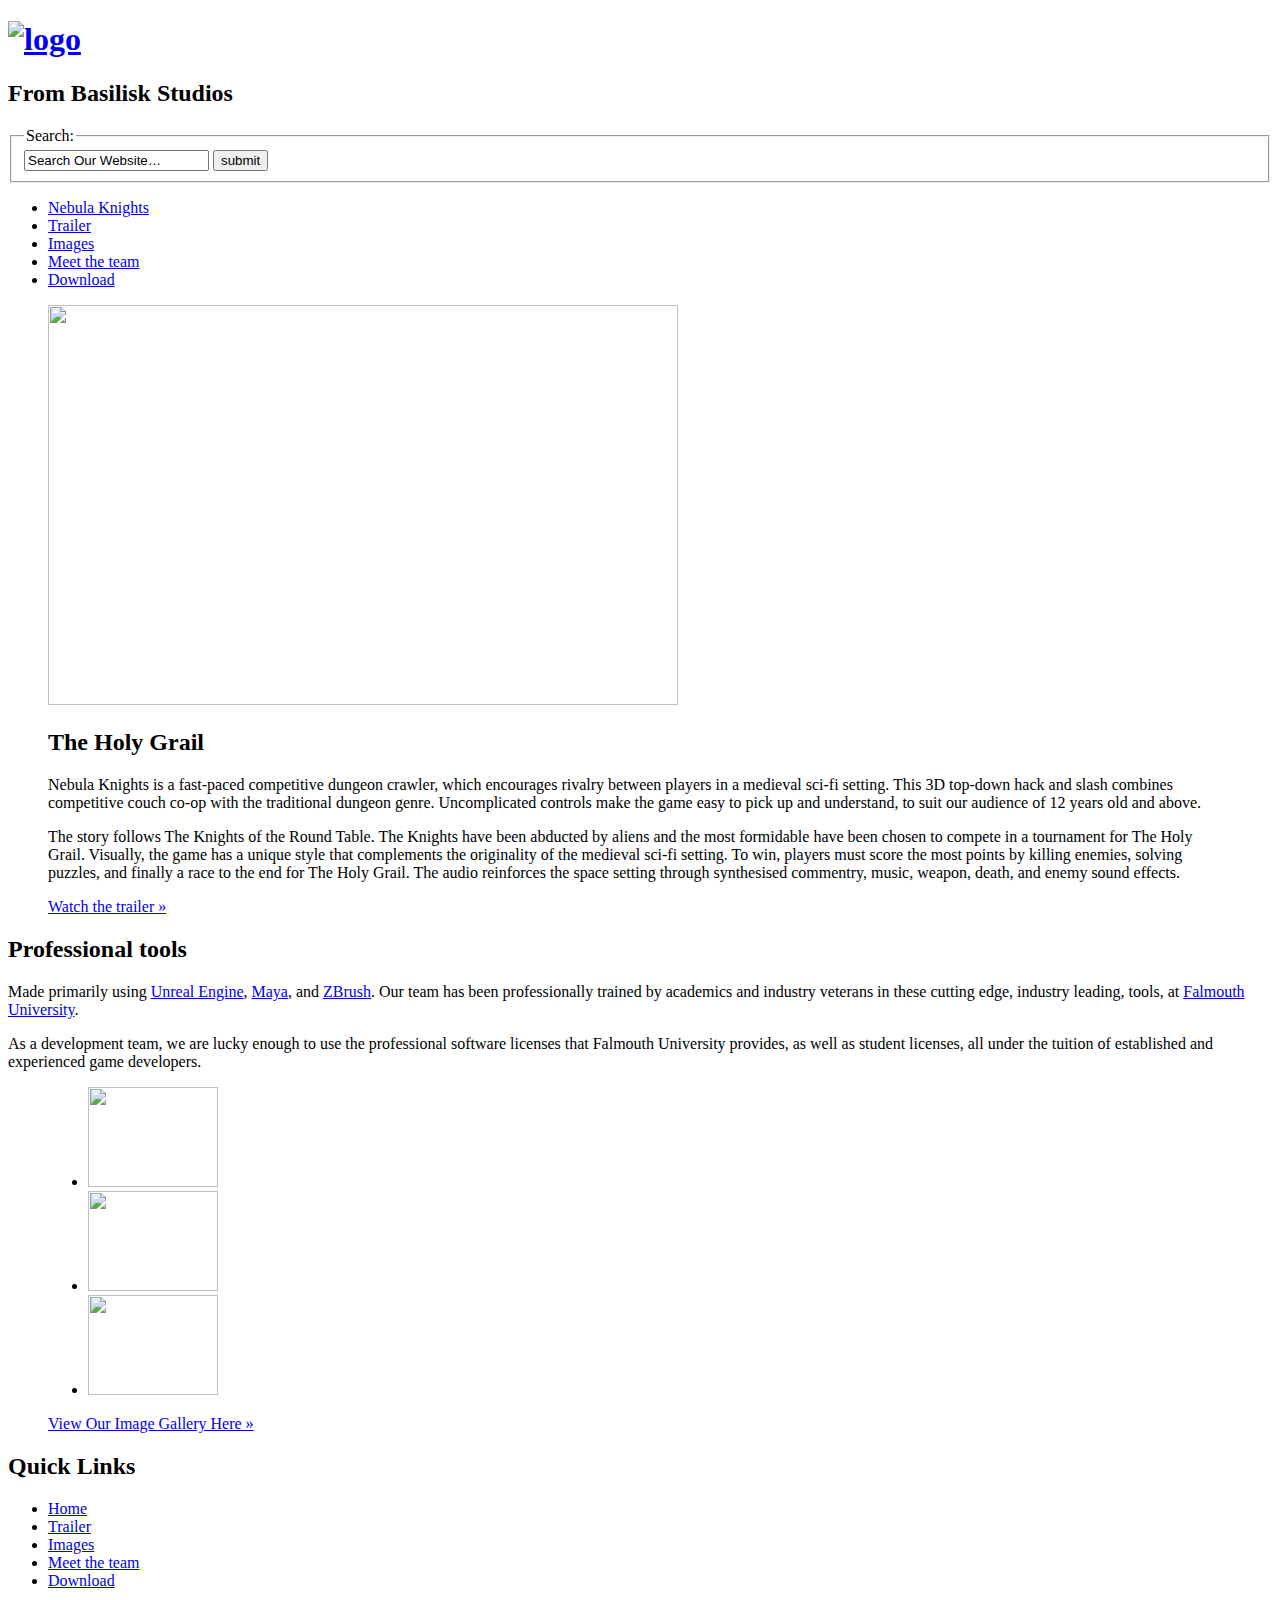
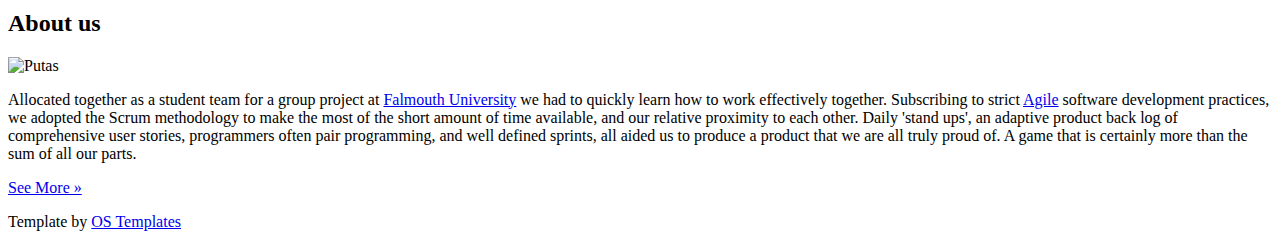
==== index.html @ 8a31d4e8 "Trying new home page layout" ====
<!DOCTYPE html>
<html lang="en" dir="ltr">
<head>
        <title>Nebula Knights</title>
        <meta charset="iso-8859-1">
        <link rel="stylesheet" href="styles/layout.css" type="text/css">
        <!--[if lt IE 9]><script src="scripts/html5shiv.js"></script><![endif]-->
    </head>
    <body background="images/knightspace1.png">
        <div class="wrapper row1">
            <header id="header" class="clear">
                <div id="hgroup">
                    <h1><a href="https://basiliskstudios.github.io/nebulaknights/index.html"><img src="images/logo.jpg" alt="logo" style="width:160px;height:130px;"></a></h1>
                    <h2>From Basilisk Studios</h2>
                </div>
                <form action="#" method="post">
                    <fieldset>
                        <legend>Search:</legend>
                        <input type="text" value="Search Our Website&hellip;" onFocus="this.value=(this.value=='Search Our Website&hellip;')? '' : this.value ;">
                        <input type="submit" id="sf_submit" value="submit">
                    </fieldset>
                </form>
                <nav>
                    <ul>
                        <li><a href="https://basiliskstudios.github.io/nebulaknights/index.html">Nebula Knights</a></li>
                        <li><a href="https://basiliskstudios.github.io/nebulaknights/trailer.html">Trailer</a></li>
                        <li><a href="https://basiliskstudios.github.io/nebulaknights/images.html">Images</a></li>
                        <li><a href="https://basiliskstudios.github.io/nebulaknights/meettheteam.html">Meet the team</a></li>
                        <li class="last"><a href="https://basiliskstudios.github.io/nebulaknights/download.html">Download</a></li>
                    </ul>
                </nav>
            </header>
        </div>
        <!-- content -->
        <div class="wrapper row2">
            <div id="container" class="clear">
                <!-- Slider -->
                <section id="slider" class="clear">
                    <figure>
                        <img src="ingame/web2.jpg" style="width:630px; height:400px;" alt="">
                        <figcaption>
                            <h2>The Holy Grail</h2>
                            <p>Nebula Knights is a fast-paced competitive dungeon crawler, which encourages rivalry between players in a medieval sci-fi setting. This 3D top-down hack and slash combines competitive couch co-op with the traditional dungeon genre.  Uncomplicated controls make the game easy to pick up and understand, to suit our audience of 12 years old and above.</p>
                            <p>The story follows The Knights of the Round Table.  The Knights have been abducted by aliens and the most formidable have been chosen to compete in a tournament for The Holy Grail. Visually, the game has a unique style that complements the originality of the medieval sci-fi setting.  To win, players must score the most points by killing enemies, solving puzzles, and finally a race to the end for The Holy Grail.  The audio reinforces the space setting through synthesised commentry, music, weapon, death, and enemy sound effects.</p>
                            <footer class="more"><a href="https://basiliskstudios.github.io/nebulaknights/trailer.html">Watch the trailer &raquo;</a></footer>
                        </figcaption>
                    </figure>
                </section>
                <!-- main content -->
                <div id="intro">
                    <section class="clear">
                        <!-- article 1 -->
                        <article class="two_quarter">
                            <h2>Professional tools</h2>
                            <p>Made primarily using <a href="https://www.unrealengine.com/what-is-unreal-engine-4" title="Epic">Unreal Engine</a>, <a href="http://www.autodesk.co.uk/products/maya/overview" title="Autodesk">Maya</a>, and <a href="http://pixologic.com/" title="Pixologic">ZBrush</a>.  Our team has been professionally trained by academics and industry veterans in these cutting edge, industry leading, tools, at <a href="https://www.falmouth.ac.uk/">Falmouth University</a>.</p>
                            <p>As a development team, we are lucky enough to use the professional software licenses that Falmouth University provides, as well as student licenses, all under the tuition of established and experienced game developers.</p>
                        </article>
                        <!-- article 2 -->
                        <article class="two_quarter lastbox">
                            <figure>
                                <ul class="clear">
                                    <li><a href="https://basiliskstudios.github.io/nebulaknights/images.html"><img src="ingame/web1.jpg" style="width:130px;height:100px;" alt=""></a></li>
                                    <li><a href="https://basiliskstudios.github.io/nebulaknights/images.html"><img src="ingame/web10.jpg" style="width:130px;height:100px;" alt=""></a></li>
                                    <li class="last"><a href="https://basiliskstudios.github.io/nebulaknights/images.html"><img src="ingame/web7.jpg" style="width:130px;height:100px;" alt=""></a></li>
                                </ul>
                                <figcaption><a href="https://basiliskstudios.github.io/nebulaknights/images.html">View Our Image Gallery Here &raquo;</a></figcaption>
                            </figure>
                        </article>
                    </section>
                </div>
                <!-- ########################################################################################## -->
                <!-- ########################################################################################## -->
                <!-- ########################################################################################## -->
                <!-- ########################################################################################## -->
                <div id="homepage" class="last clear">
                    <section class="one_quarter">
                        <h2 class="title">Quick Links</h2>
                        <nav>
                            <ul>
                                <li><a href="https://basiliskstudios.github.io/nebulaknights/index.html">Home</a></li>
                                <li><a href="https://basiliskstudios.github.io/nebulaknights/trailer.html">Trailer</a></li>
                                <li><a href="https://basiliskstudios.github.io/nebulaknights/images.html">Images</a></li>
                                <li><a href="https://basiliskstudios.github.io/nebulaknights/meettheteam.html">Meet the team</a></li>
                                <li class="last"><a href="https://basiliskstudios.github.io/nebulaknights/download.html">Download</a></li>
                            </ul>
                        </nav>
                    </section>
                    <section class="three_quarter lastbox">
                        <h2 class="title">About us</h2>
                        <img class="imgl" src="images/teamphoto.jpg" alt="Putas" style="width:160px;height:100px;">
                        <p>Allocated together as a student team for a group project at <a href="https://www.falmouth.ac.uk/">Falmouth University</a> we had to quickly learn how to work effectively together.  Subscribing to strict <a href="http://agilemanifesto.org/">Agile</a> software development practices, we adopted the Scrum methodology to make the most of the short amount of time available, and our relative proximity to each other.  Daily 'stand ups', an adaptive product back log of comprehensive user stories, programmers often pair programming, and well defined sprints, all aided us to produce a product that we are all truly proud of.  A game that is certainly more than the sum of all our parts.</p>
                        <footer class="more"><a href="https://basiliskstudios.github.io/nebulaknights/meettheteam.html">See More &raquo;</a></footer>
                    </section>
                </div>
                <!-- / content body -->
            </div>
        </div>
        <!-- Footer -->
        <div class="wrapper row3">
            <footer id="footer" class="clear">
                <p class="fl_right">Template by <a href="http://www.os-templates.com/" title="Free Website Templates">OS Templates</a></p>
            </footer>
        </div>
    </body>
</html>
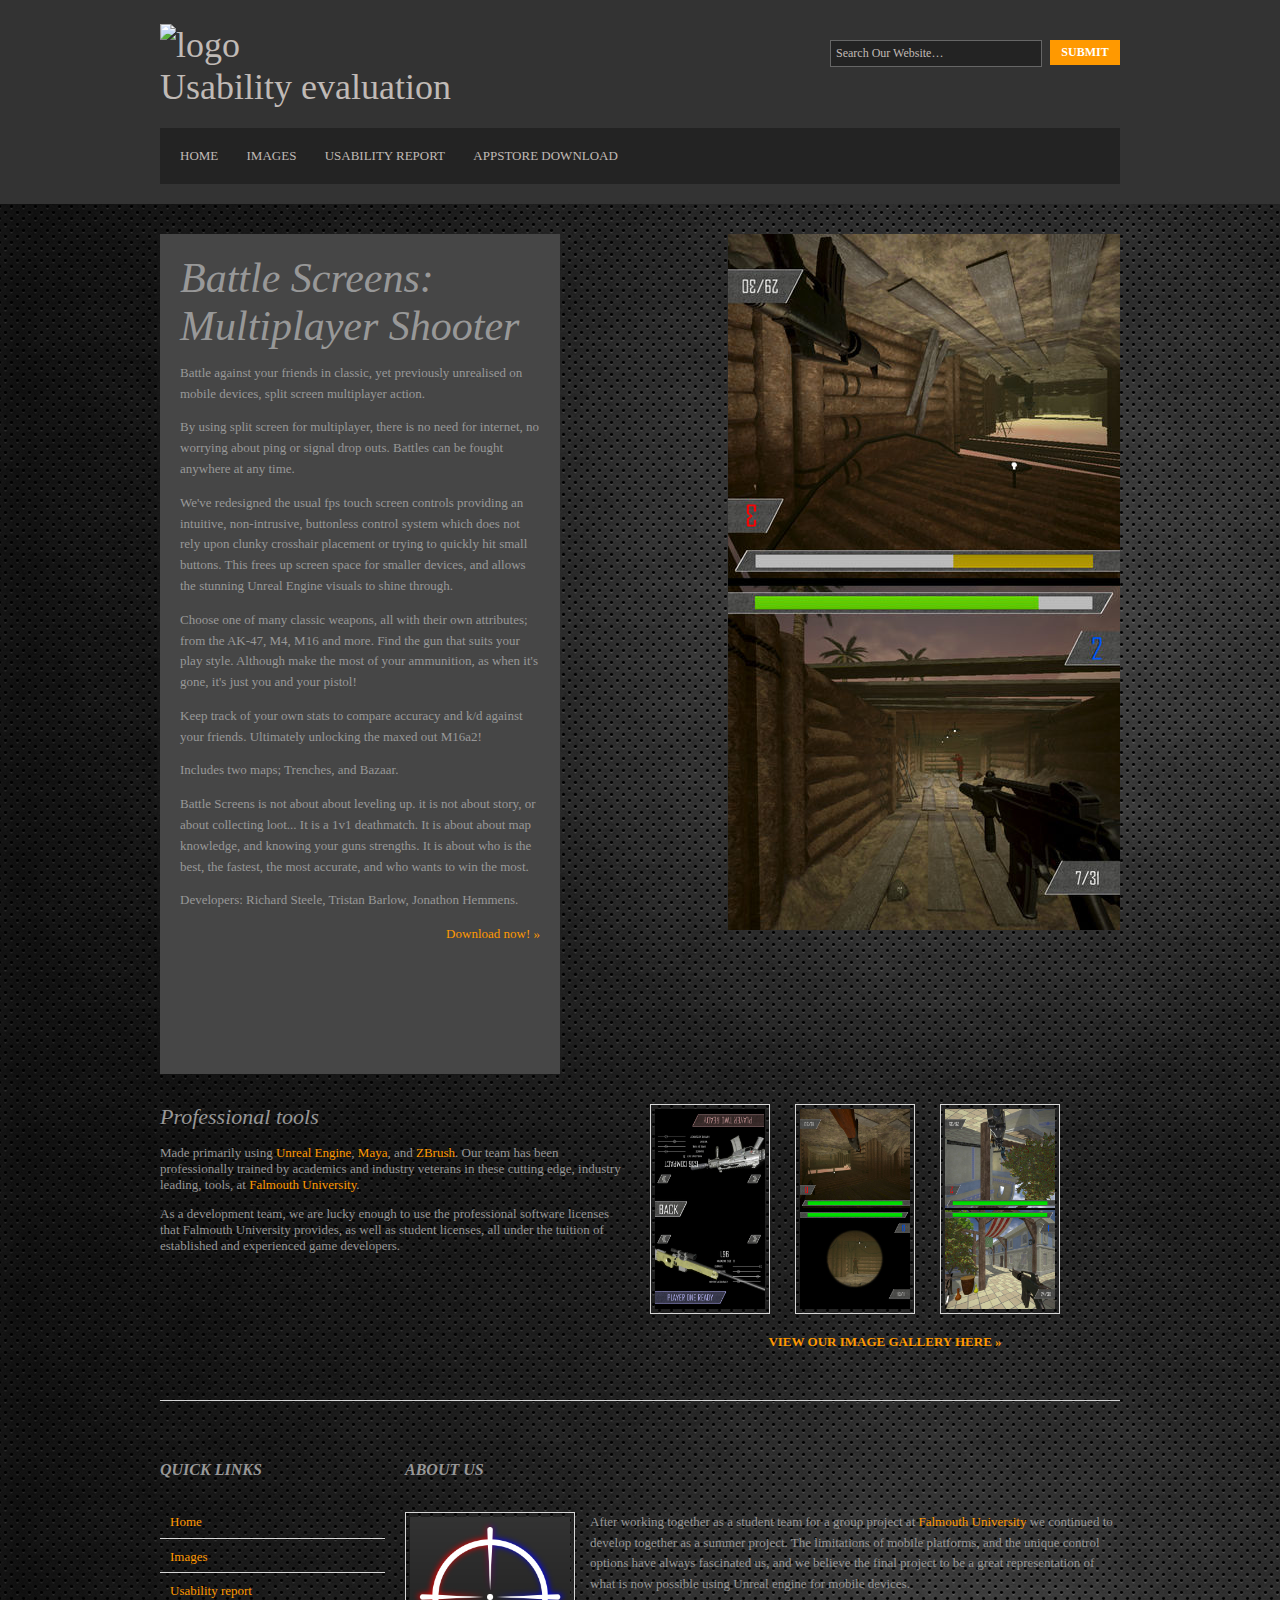
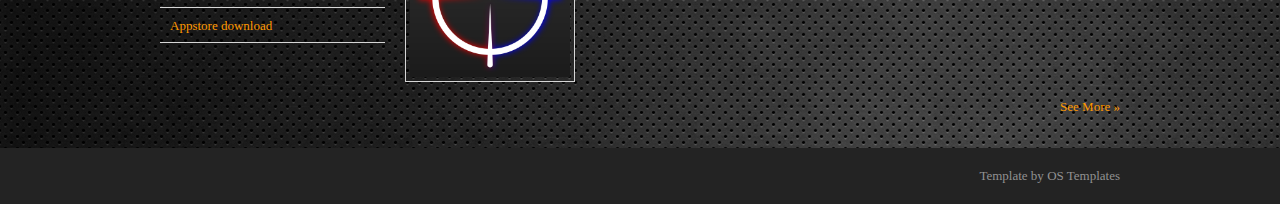
==== commit e39091a0: "HTML work" ====
--- a/index.html
+++ b/index.html
@@ -1,17 +1,17 @@
 <!DOCTYPE html>
 <html lang="en" dir="ltr">
 <head>
-        <title>Nebula Knights</title>
+        <title>Battle Screens: Multiplayer Shooter - Usability report</title>
         <meta charset="iso-8859-1">
-        <link rel="stylesheet" href="styles/layout.css" type="text/css">
+        <link rel="stylesheet" href="css/layout.css" type="text/css">
         <!--[if lt IE 9]><script src="scripts/html5shiv.js"></script><![endif]-->
     </head>
-    <body background="images/knightspace1.png">
+    <body background="images/metal.jpg">
         <div class="wrapper row1">
             <header id="header" class="clear">
                 <div id="hgroup">
-                    <h1><a href="https://basiliskstudios.github.io/nebulaknights/index.html"><img src="images/logo.jpg" alt="logo" style="width:160px;height:130px;"></a></h1>
-                    <h2>From Basilisk Studios</h2>
+                    <h1><a href="https://stompyy.github.io/comp210-interface-evaluation/index.html"><img src="images/BSLogo1024.PNG" alt="logo" style="width:1014px;height:193px;"></a></h1>
+                    <h1>Usability evaluation</h1>
                 </div>
                 <form action="#" method="post">
                     <fieldset>
@@ -22,11 +22,10 @@
                 </form>
                 <nav>
                     <ul>
-                        <li><a href="https://basiliskstudios.github.io/nebulaknights/index.html">Nebula Knights</a></li>
-                        <li><a href="https://basiliskstudios.github.io/nebulaknights/trailer.html">Trailer</a></li>
-                        <li><a href="https://basiliskstudios.github.io/nebulaknights/images.html">Images</a></li>
-                        <li><a href="https://basiliskstudios.github.io/nebulaknights/meettheteam.html">Meet the team</a></li>
-                        <li class="last"><a href="https://basiliskstudios.github.io/nebulaknights/download.html">Download</a></li>
+                        <li><a href="https://stompyy.github.io/comp210-interface-evaluation/index.html">Home</a></li>
+                        <li><a href="https://stompyy.github.io/comp210-interface-evaluation/images.html">Images</a></li>
+                        <li><a href="https://stompyy.github.io/comp210-interface-evaluation/usability.html">Usability report</a></li>
+                        <li class="last"><a href="https://itunes.apple.com/us/app/battle-screens-multiplayer-shooter/id1265632895?mt=8">Appstore download</a></li>
                     </ul>
                 </nav>
             </header>
@@ -37,12 +36,18 @@
                 <!-- Slider -->
                 <section id="slider" class="clear">
                     <figure>
-                        <img src="ingame/web2.jpg" style="width:630px; height:400px;" alt="">
+                        <img src="images/ARsTrenches392x696bb.jpg" style="width:392px; height:696px;" alt="">
                         <figcaption>
-                            <h2>The Holy Grail</h2>
-                            <p>Nebula Knights is a fast-paced competitive dungeon crawler, which encourages rivalry between players in a medieval sci-fi setting. This 3D top-down hack and slash combines competitive couch co-op with the traditional dungeon genre.  Uncomplicated controls make the game easy to pick up and understand, to suit our audience of 12 years old and above.</p>
-                            <p>The story follows The Knights of the Round Table.  The Knights have been abducted by aliens and the most formidable have been chosen to compete in a tournament for The Holy Grail. Visually, the game has a unique style that complements the originality of the medieval sci-fi setting.  To win, players must score the most points by killing enemies, solving puzzles, and finally a race to the end for The Holy Grail.  The audio reinforces the space setting through synthesised commentry, music, weapon, death, and enemy sound effects.</p>
-                            <footer class="more"><a href="https://basiliskstudios.github.io/nebulaknights/trailer.html">Watch the trailer &raquo;</a></footer>
+                            <h2>Battle Screens: Multiplayer Shooter</h2>
+                            <p>Battle against your friends in classic, yet previously unrealised on mobile devices, split screen multiplayer action.</p>
+                            <p>By using split screen for multiplayer, there is no need for internet, no worrying about ping or signal drop outs. Battles can be fought anywhere at any time.</p>
+                            <p>We've redesigned the usual fps touch screen controls providing an intuitive, non-intrusive, buttonless control system which does not rely upon clunky crosshair placement or trying to quickly hit small buttons. This frees up screen space for smaller devices, and allows the stunning Unreal Engine visuals to shine through.</p>
+                            <p>Choose one of many classic weapons, all with their own attributes; from the AK-47, M4, M16 and more. Find the gun that suits your play style. Although make the most of your ammunition, as when it's gone, it's just you and your pistol!</p>
+                            <p>Keep track of your own stats to compare accuracy and k/d against your friends. Ultimately unlocking the maxed out M16a2!</p>
+                            <p>Includes two maps; Trenches, and Bazaar.</p>
+                            <p>Battle Screens is not about about leveling up. it is not about story, or about collecting loot... It is a 1v1 deathmatch. It is about about map knowledge, and knowing your guns strengths. It is about who is the best, the fastest, the most accurate, and who wants to win the most.</p>
+                            <p>Developers: Richard Steele, Tristan Barlow, Jonathon Hemmens.</p>
+                            <footer class="more"><a href="https://itunes.apple.com/us/app/battle-screens-multiplayer-shooter/id1265632895?mt=8">Download now! &raquo;</a></footer>
                         </figcaption>
                     </figure>
                 </section>
@@ -59,11 +64,11 @@
                         <article class="two_quarter lastbox">
                             <figure>
                                 <ul class="clear">
-                                    <li><a href="https://basiliskstudios.github.io/nebulaknights/images.html"><img src="ingame/web1.jpg" style="width:130px;height:100px;" alt=""></a></li>
-                                    <li><a href="https://basiliskstudios.github.io/nebulaknights/images.html"><img src="ingame/web10.jpg" style="width:130px;height:100px;" alt=""></a></li>
-                                    <li class="last"><a href="https://basiliskstudios.github.io/nebulaknights/images.html"><img src="ingame/web7.jpg" style="width:130px;height:100px;" alt=""></a></li>
+                                    <li><a href="https://stompyy.github.io/comp210-interface-evaluation/images.html"><img src="images/WeaponSelect392x696bb.jpg" style="width:110px;height:200px;" alt=""></a></li>
+                                    <li><a href="https://stompyy.github.io/comp210-interface-evaluation/images.html"><img src="images/SnipeTrenches392x696bb.jpg" style="width:110px;height:200px;" alt=""></a></li>
+                                    <li class="last"><a href="https://stompyy.github.io/comp210-interface-evaluation/images.html"><img src="images/ARsBazaar392x696bb.jpg" style="width:110px;height:200px;" alt=""></a></li>
                                 </ul>
-                                <figcaption><a href="https://basiliskstudios.github.io/nebulaknights/images.html">View Our Image Gallery Here &raquo;</a></figcaption>
+                                <figcaption><a href="https://stompyy.github.io/comp210-interface-evaluation/images.html">View Our Image Gallery Here &raquo;</a></figcaption>
                             </figure>
                         </article>
                     </section>
@@ -77,19 +82,18 @@
                         <h2 class="title">Quick Links</h2>
                         <nav>
                             <ul>
-                                <li><a href="https://basiliskstudios.github.io/nebulaknights/index.html">Home</a></li>
-                                <li><a href="https://basiliskstudios.github.io/nebulaknights/trailer.html">Trailer</a></li>
-                                <li><a href="https://basiliskstudios.github.io/nebulaknights/images.html">Images</a></li>
-                                <li><a href="https://basiliskstudios.github.io/nebulaknights/meettheteam.html">Meet the team</a></li>
-                                <li class="last"><a href="https://basiliskstudios.github.io/nebulaknights/download.html">Download</a></li>
+                                <li><a href="https://stompyy.github.io/comp210-interface-evaluation/index.html">Home</a></li>
+                                <li><a href="https://stompyy.github.io/comp210-interface-evaluation/images.html">Images</a></li>
+                                <li><a href="https://stompyy.github.io/comp210-interface-evaluation/usability.html">Usability report</a></li>
+                                <li class="last"><a href="https://itunes.apple.com/us/app/battle-screens-multiplayer-shooter/id1265632895?mt=8">Appstore download</a></li>
                             </ul>
                         </nav>
                     </section>
                     <section class="three_quarter lastbox">
                         <h2 class="title">About us</h2>
-                        <img class="imgl" src="images/teamphoto.jpg" alt="Putas" style="width:160px;height:100px;">
-                        <p>Allocated together as a student team for a group project at <a href="https://www.falmouth.ac.uk/">Falmouth University</a> we had to quickly learn how to work effectively together.  Subscribing to strict <a href="http://agilemanifesto.org/">Agile</a> software development practices, we adopted the Scrum methodology to make the most of the short amount of time available, and our relative proximity to each other.  Daily 'stand ups', an adaptive product back log of comprehensive user stories, programmers often pair programming, and well defined sprints, all aided us to produce a product that we are all truly proud of.  A game that is certainly more than the sum of all our parts.</p>
-                        <footer class="more"><a href="https://basiliskstudios.github.io/nebulaknights/meettheteam.html">See More &raquo;</a></footer>
+                        <img class="imgl" src="images/AppIcon.png" alt="AppIcon" style="width:160px;height:160px;">
+                        <p>After working together as a student team for a group project at <a href="https://www.falmouth.ac.uk/">Falmouth University</a> we continued to develop together as a summer project.  The limitations of mobile platforms, and the unique control options have always fascinated us, and we believe the final project to be a great representation of what is now possible using Unreal engine for mobile devices.</p>
+                        <footer class="more"><a href="https://stompyy.github.io/comp210-interface-evaluation/images.html">See More &raquo;</a></footer>
                     </section>
                 </div>
                 <!-- / content body -->
--- a/css/layout.css
+++ b/css/layout.css
@@ -0,0 +1,152 @@
+w/*
+HTML 5 Template Name: Basic 90
+File: Layout CSS
+Author: OS Templates
+Author URI: http://www.os-templates.com/
+Licence: <a href="http://www.os-templates.com/template-terms">Website Template Licence</a>
+*/
+
+html{overflow-y:scroll;} /* Forces a scrollbar when the viewport is larger than the websites content - CSS3 */
+
+body{margin:0; padding:0; font-size:13px; font-family:Georgia, "Times New Roman", Times, serif; color:#919191; background-color:#232323;}
+
+.clear:after{content:"."; display:block; height:0; clear:both; visibility:hidden; line-height:0;}
+.clear{display:block; clear:both;}
+html[xmlns] .clear{display:block;}
+* html .clear{height:1%;}
+
+a{outline:none; text-decoration:none;}
+
+code{font-weight:normal; font-style:normal; font-family:Georgia, "Times New Roman", Times, serif;}
+
+.fl_left{float:left;}
+.fl_right{float:right;}
+
+img{margin:0; padding:0; border:none; line-height:normal; vertical-align:middle;}
+.imgholder, .imgl, .imgr{padding:4px; border:1px solid #D6D6D6; text-align:center;}
+.imgl{float:left; margin:0 15px 15px 0; clear:left;}
+.imgr{float:right; margin:0 0 15px 15px; clear:right;}
+
+/*----------------------------------------------HTML 5 Overrides-------------------------------------*/
+
+address, article, aside, figcaption, figure, footer, header, nav, section{display:block; margin:0; padding:0;}
+
+q{display:block; padding:0 10px 8px 10px; color:#979797; background-color:#ECECEC; font-style:italic; line-height:normal;}
+q:before{content:'� '; font-size:26px;}
+q:after{content:' �'; font-size:26px; line-height:0;}
+
+/* ----------------------------------------------Wrapper-------------------------------------*/
+
+div.wrapper{display:block; width:100%; margin:0; padding:0; text-align:left;}
+
+.row1, .row1 a{color:#C0BAB6; background-color:#333333;}
+.row2 {
+    color: #979797;
+    background-image: url("background.png");
+    background-repeat: no-repeat;
+}
+.row2 a{color:#FF9900; }
+.row3, .row3 a{color:#919191; background-color:#232323;}
+
+/*----------------------------------------------Generalise-------------------------------------*/
+
+#header, #container, #footer{display:block; width:960px; margin:0 auto;}
+
+nav ul{margin:0; padding:0; list-style:none;}
+
+h1, h2, h3, h4, h5, h6{margin:0; padding:0; font-size:22px; font-weight:normal; font-style:italic; line-height:normal;}
+
+address{font-style:normal;}
+
+blockquote, q{display:block; padding:8px 10px; color:#979797; background-color:#ECECEC; font-style:italic; line-height:normal;}
+blockquote:before, q:before{content:'� '; font-size:26px;}
+blockquote:after, q:after{content:' �'; font-size:26px; line-height:0;}
+
+form, fieldset, legend{margin:0; padding:0; border:none;}
+legend{display:none;}
+input, textarea, select{font-size:12px; font-family:Georgia,"Times New Roman",Times,serif;}
+
+.one_quarter, .two_quarter, .three_quarter, .four_quarter{display:block; float:left; margin:0 20px 0 0;}
+.one_quarter{width:225px;}
+.two_quarter{width:470px;}
+.three_quarter{width:715px;}
+.four_quarter{width:960px; float:none; margin-right:0; clear:both;}
+
+.one_third, .two_third, .three_third{display:block; float:left; margin:0 30px 0 0;}
+.one_third{width:300px;}
+.two_third{width:630px;}
+.three_third{width:960px; float:none; margin-right:0; clear:both;}
+
+.lastbox{margin-right:0;}
+
+/*----------------------------------------------Header-------------------------------------*/
+
+#header{padding:20px 0;}
+
+#header #hgroup{float:left; margin:0 0 20px 0;}
+#header #hgroup h1, #header #hgroup h2{font-weight:normal; font-style:normal; text-transform:none;}
+#header #hgroup h1{font-size:36px;}
+#header #hgroup h2{font-size:13px;}
+
+#header form{display:block; width:290px; float:right; margin:20px 0; padding:0;}
+#header form input{display:block; float:left; width:200px; margin:0; padding:5px; color:#C0BAB6; background-color:#232323; border:1px solid #666666;}
+#header form #sf_submit{display:block; float:right; width:70px; font-size:12px; font-weight:bold; text-transform:uppercase; color:#FFFFFF; background-color:#FF9900; border:none; cursor:pointer;}
+
+#header nav{display:block; width:100%; margin:0; padding:20px 0; color:#C0BAB6; background-color:#232323; clear:both;}
+#header nav ul{padding:0 20px;}
+#header nav li{display:inline; margin-right:25px; text-transform:uppercase;}
+#header nav li.last{margin-right:0;}
+#header nav li a{color:#C0BAB6; background-color:#232323;}
+#header nav li a:hover{color:#FF9900; background-color:#232323;}
+
+/*----------------------------------------------Content Area-------------------------------------*/
+
+#container{padding:30px 0;}
+#container section{display:block; margin-bottom:30px; padding:0;}
+#container .last{margin:0;}
+#container .more{text-align:right;}
+
+/* ------Slider-----*/
+
+#container #slider{width:100%;}
+#container #slider figure{}
+#container #slider figure img{float:right; width:630px; height:800px;}
+#container #slider figure figcaption{display:block; float:left; width:360px; height:800px; padding:20px; overflow:hidden; color:#989898; background-color:#464646; line-height:1.6em;}
+#container #slider figure figcaption a{color:#FF9900; background-color:#464646;}
+#container #slider figure h2{font-size:42px; font-weight:normal; font-style:italic; text-transform:none;}
+#container #slider figure footer{}
+
+/* ------Main Content-----*/
+
+#container #intro{width:100%; margin-bottom:60px; padding-bottom:20px; border-bottom:1px solid #D6D6D6;}
+#container #intro section{width:100%;}
+#container #intro section article{}
+#container #intro section article h2{margin-bottom:15px;}
+#container #intro section article p{}
+#container #intro section article figure ul{display:block; width:100%; margin:0; padding:0; list-style:none;}
+#container #intro section article figure ul li{display:inline-block; float:left; margin:0 25px 0 0;}
+#container #intro section article figure ul li.last{margin:0;}
+#container #intro section article figure ul li img{width:130px; height:130px; margin:0; padding:4px; border:1px solid #D6D6D6;}
+#container #intro section article figure figcaption{display:block; width:100%; margin-top:20px; clear:both; text-align:center; text-transform:uppercase; font-weight:bold;}
+
+#container #homepage{display:block; width:100%; line-height:1.6em;}
+#container #homepage section{margin-bottom:0;}
+#container #homepage section h2.title{margin:0 0 25px 0; padding:0 0 8px 0; font-size:16px; font-weight:bold; text-transform:uppercase;}
+#container #homepage section footer{clear:both;}
+
+/* ------Blogposts-----*/
+
+#container #homepage section article header h2{font-size:13px; font-weight:bold;}
+#container #homepage section article address, #container #homepage section article time{font-size:10px; font-style:normal;}
+#container #homepage section article footer{text-align:left;}
+
+/* ------Quick Links-----*/
+
+#container #homepage section nav li{margin:0 0 8px 0; padding:0 0 5px 0; border-bottom:1px solid #D6D6D6;}
+#container #homepage section nav li.last{margin:0;}
+#container #homepage section nav a{padding:0 0 0 10px; background:url("../images/arrow.gif") left center no-repeat;}
+
+/*----------------------------------------------Footer-------------------------------------*/
+
+#footer{padding:20px 0;}
+#footer p{margin:0; padding:0;}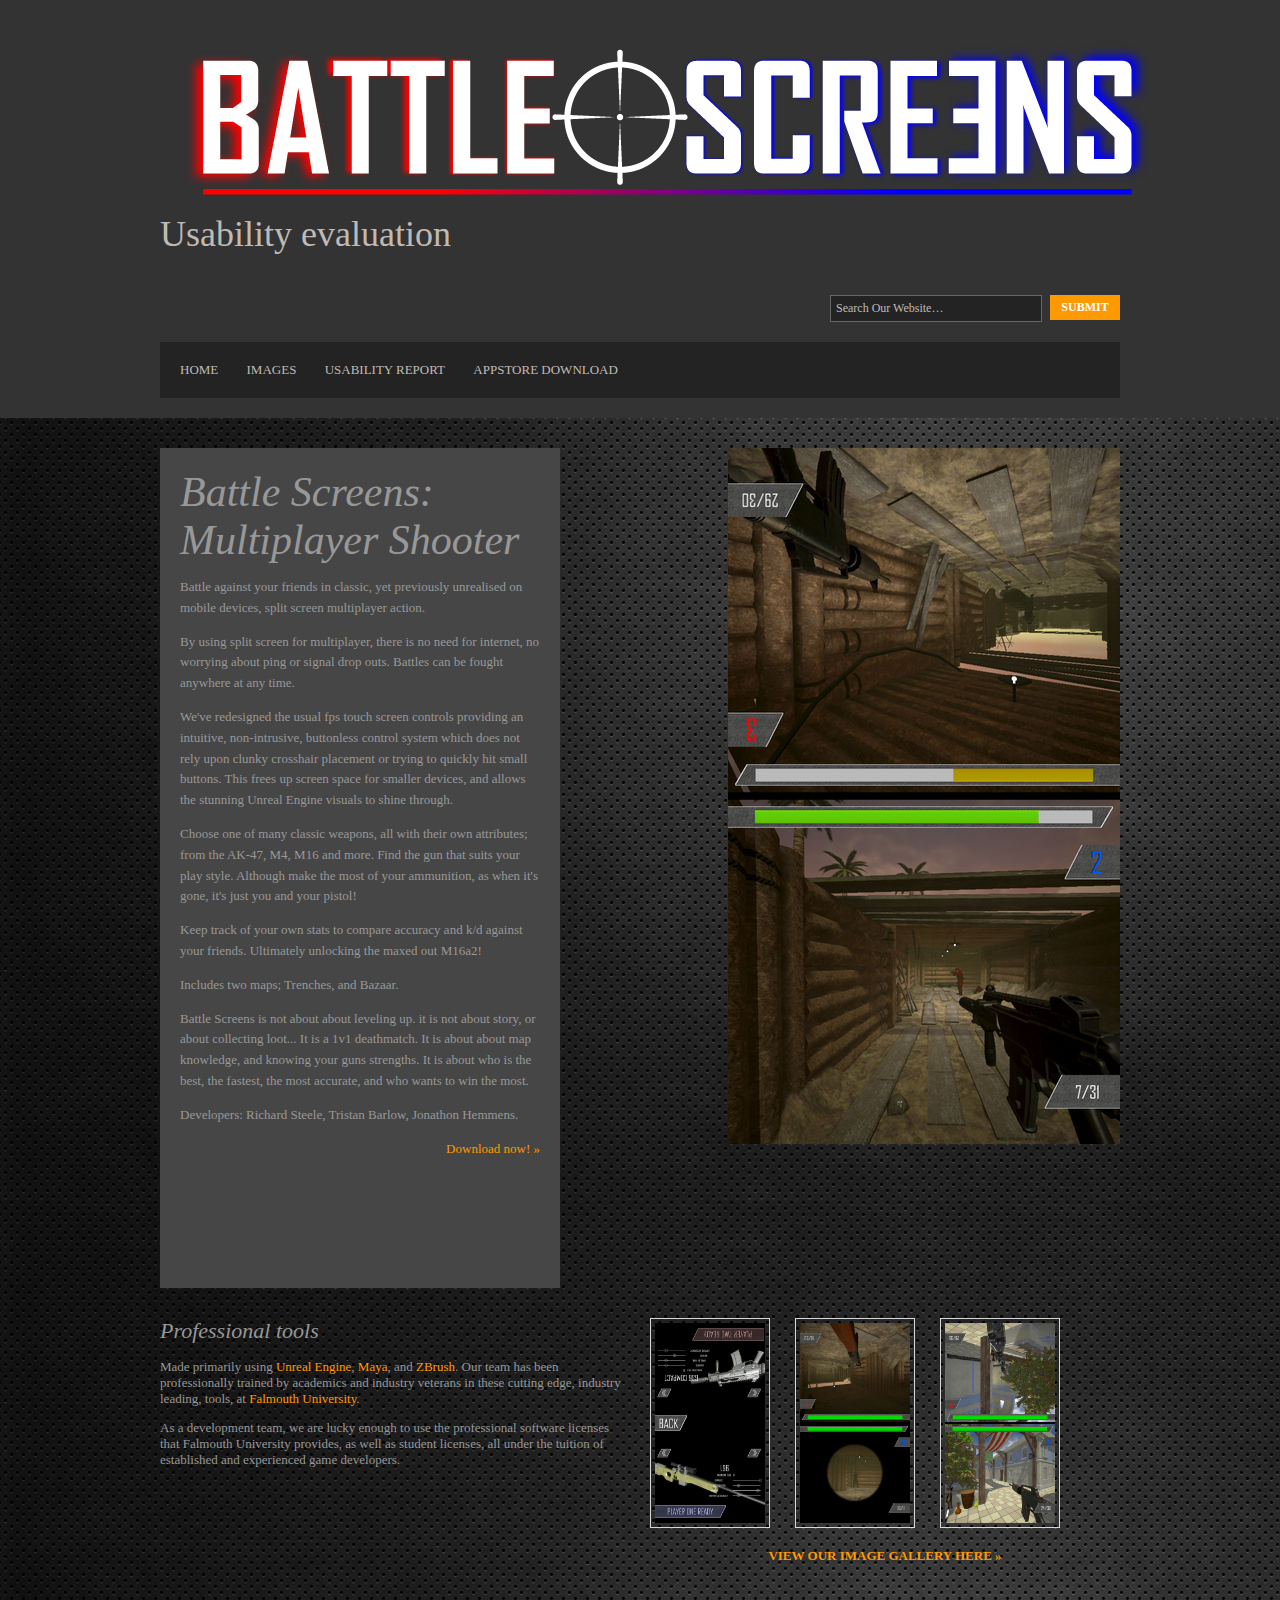
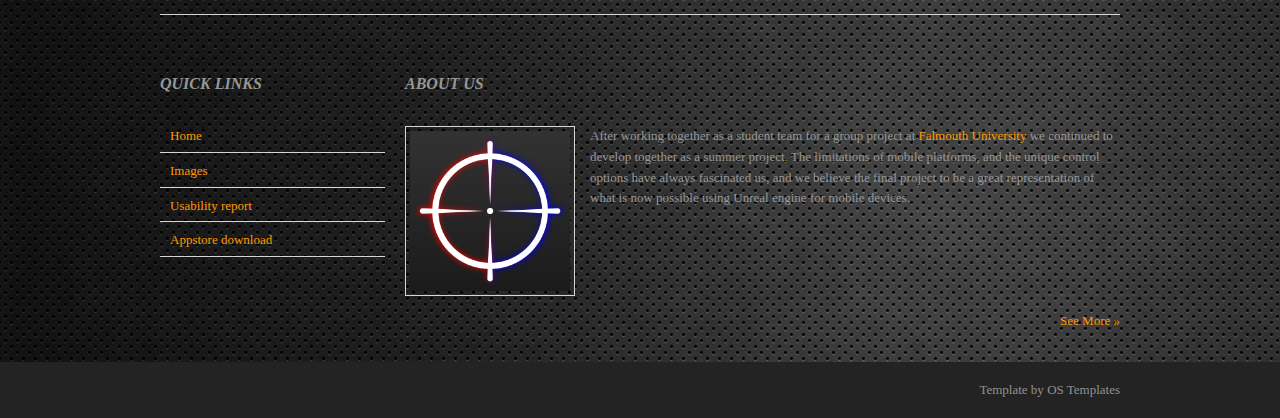
==== commit 4e4e7840: "png..." ====
--- a/index.html
+++ b/index.html
@@ -10,7 +10,7 @@
         <div class="wrapper row1">
             <header id="header" class="clear">
                 <div id="hgroup">
-                    <h1><a href="https://stompyy.github.io/comp210-interface-evaluation/index.html"><img src="images/BSLogo1024.PNG" alt="logo" style="width:1014px;height:193px;"></a></h1>
+                    <h1><a href="https://stompyy.github.io/comp210-interface-evaluation/index.html"><img src="images/BSLogo1024.png" alt="logo" style="width:1014px;height:193px;"></a></h1>
                     <h1>Usability evaluation</h1>
                 </div>
                 <form action="#" method="post">
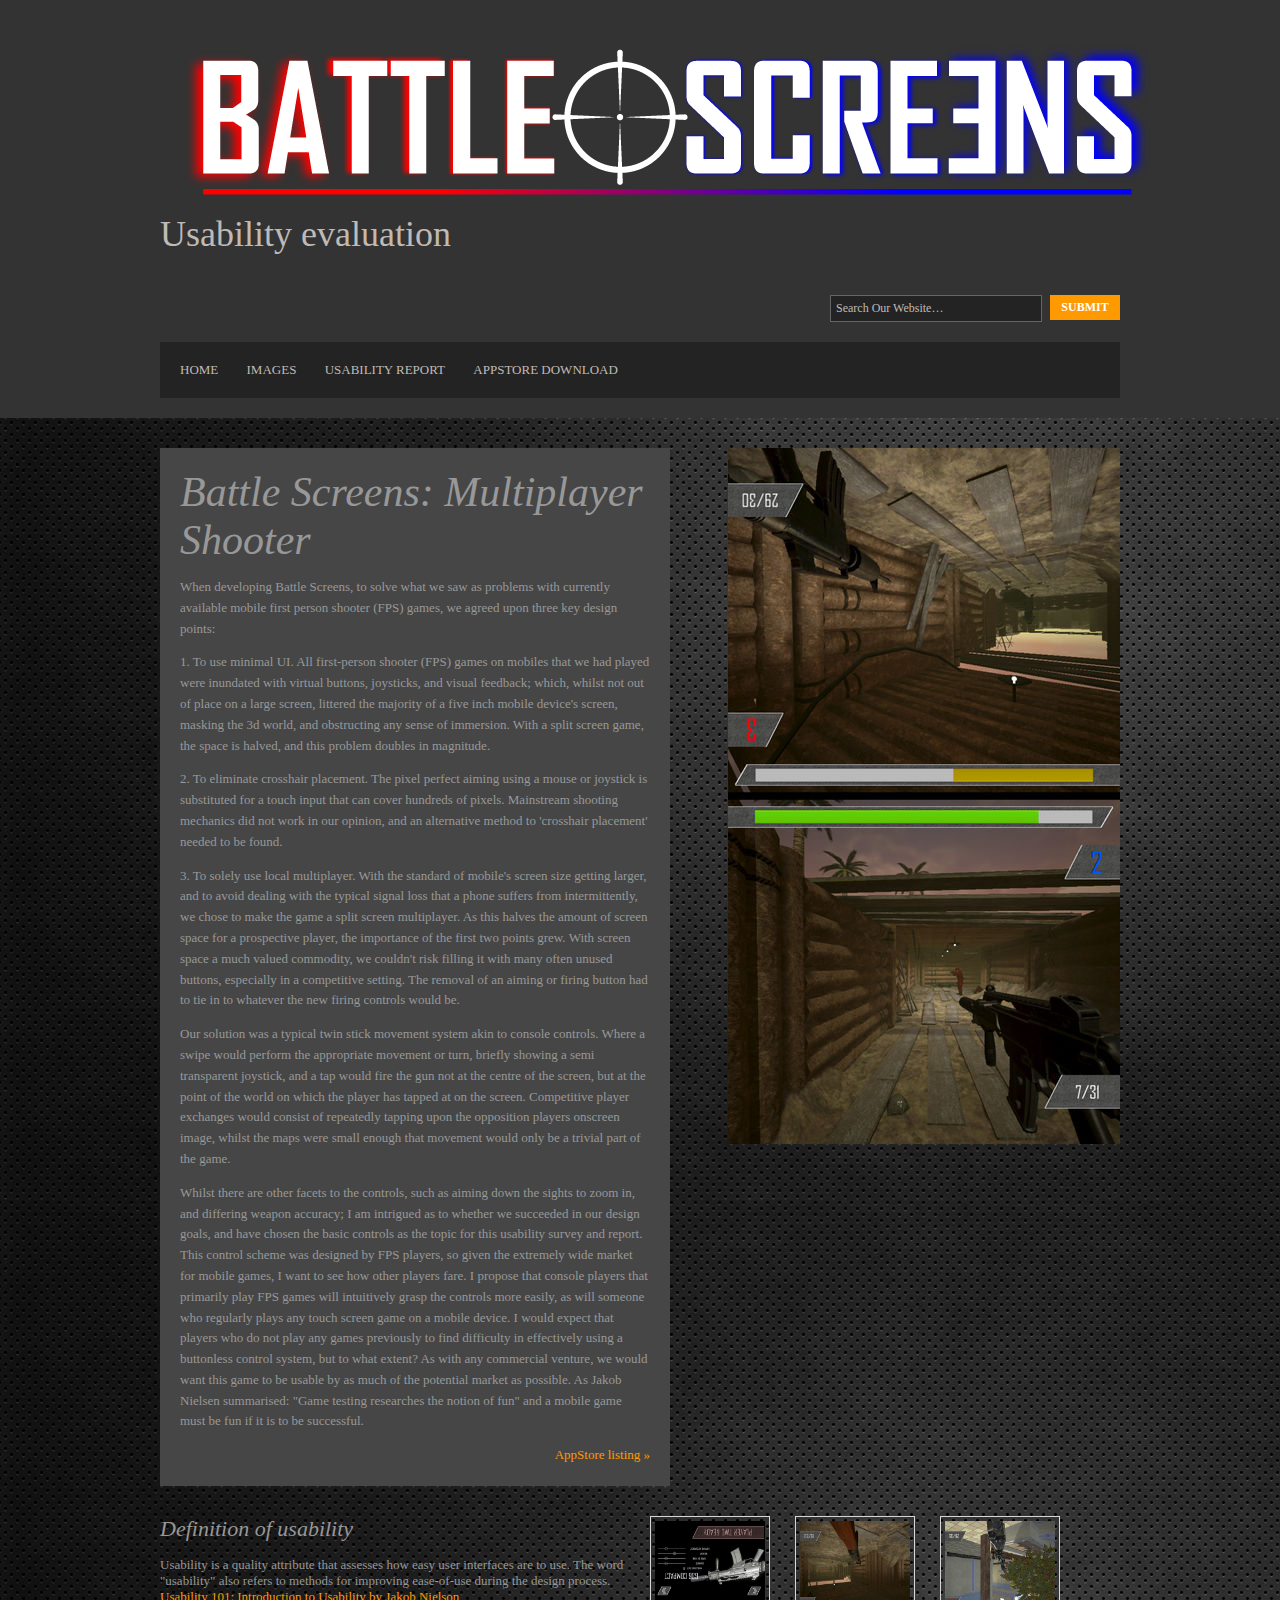
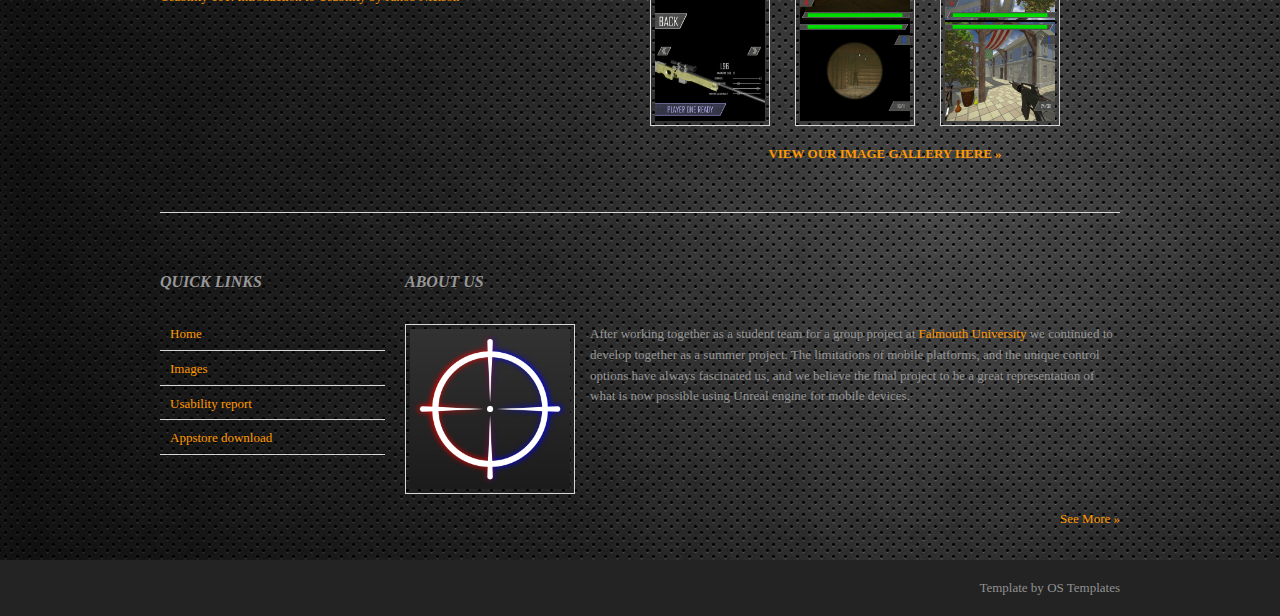
==== commit f9a7d9ce: "Rewritten main page" ====
--- a/index.html
+++ b/index.html
@@ -39,15 +39,13 @@
                         <img src="images/ARsTrenches392x696bb.jpg" style="width:392px; height:696px;" alt="">
                         <figcaption>
                             <h2>Battle Screens: Multiplayer Shooter</h2>
-                            <p>Battle against your friends in classic, yet previously unrealised on mobile devices, split screen multiplayer action.</p>
-                            <p>By using split screen for multiplayer, there is no need for internet, no worrying about ping or signal drop outs. Battles can be fought anywhere at any time.</p>
-                            <p>We've redesigned the usual fps touch screen controls providing an intuitive, non-intrusive, buttonless control system which does not rely upon clunky crosshair placement or trying to quickly hit small buttons. This frees up screen space for smaller devices, and allows the stunning Unreal Engine visuals to shine through.</p>
-                            <p>Choose one of many classic weapons, all with their own attributes; from the AK-47, M4, M16 and more. Find the gun that suits your play style. Although make the most of your ammunition, as when it's gone, it's just you and your pistol!</p>
-                            <p>Keep track of your own stats to compare accuracy and k/d against your friends. Ultimately unlocking the maxed out M16a2!</p>
-                            <p>Includes two maps; Trenches, and Bazaar.</p>
-                            <p>Battle Screens is not about about leveling up. it is not about story, or about collecting loot... It is a 1v1 deathmatch. It is about about map knowledge, and knowing your guns strengths. It is about who is the best, the fastest, the most accurate, and who wants to win the most.</p>
-                            <p>Developers: Richard Steele, Tristan Barlow, Jonathon Hemmens.</p>
-                            <footer class="more"><a href="https://itunes.apple.com/us/app/battle-screens-multiplayer-shooter/id1265632895?mt=8">Download now! &raquo;</a></footer>
+                            <p>When developing Battle Screens, to solve what we saw as problems with currently available mobile first person shooter (FPS) games, we agreed upon three key design points: </p>
+                            <p>1. To use minimal UI. All first-person shooter (FPS) games on mobiles that we had played were inundated with virtual buttons, joysticks, and visual feedback; which, whilst not out of place on a large screen, littered the majority of a five inch mobile device's screen, masking the 3d world, and obstructing any sense of immersion. With a split screen game, the space is halved, and this problem doubles in magnitude.</p>
+                            <p>2. To eliminate crosshair placement. The pixel perfect aiming using a mouse or joystick is substituted for a touch input that can cover hundreds of pixels. Mainstream shooting mechanics did not work in our opinion, and an alternative method to 'crosshair placement' needed to be found.</p>
+                            <p>3. To solely use local multiplayer. With the standard of mobile's screen size getting larger, and to avoid dealing with the typical signal loss that a phone suffers from intermittently, we chose to make the game a split screen multiplayer. As this halves the amount of screen space for a prospective player, the importance of the first two points grew. With screen space a much valued commodity, we couldn't risk filling it with many often unused buttons, especially in a competitive setting. The removal of an aiming or firing button had to tie in to whatever the new firing controls would be.</p>
+                            <p>Our solution was a typical twin stick movement system akin to console controls. Where a swipe would perform the appropriate movement or turn, briefly showing a semi transparent joystick, and a tap would fire the gun not at the centre of the screen, but at the point of the world on which the player has tapped at on the screen. Competitive player exchanges would consist of repeatedly tapping upon the opposition players onscreen image, whilst the maps were small enough that movement would only be a trivial part of the game.</p>
+                            <p>Whilst there are other facets to the controls, such as aiming down the sights to zoom in, and differing weapon accuracy; I am intrigued as to whether we succeeded in our design goals, and have chosen the basic controls as the topic for this usability survey and report. This control scheme was designed by FPS players, so given the extremely wide market for mobile games, I want to see how other players fare. I propose that console players that primarily play FPS games will intuitively grasp the controls more easily, as will someone who regularly plays any touch screen game on a mobile device. I would expect that players who do not play any games previously to find difficulty in effectively using a buttonless control system, but to what extent? As with any commercial venture, we would want this game to be usable by as much of the potential market as possible. As Jakob Nielsen summarised: "Game testing researches the notion of fun" and a mobile game must be fun if it is to be successful.</p>
+                            <footer class="more"><a href="https://itunes.apple.com/us/app/battle-screens-multiplayer-shooter/id1265632895?mt=8">AppStore listing &raquo;</a></footer>
                         </figcaption>
                     </figure>
                 </section>
@@ -56,9 +54,8 @@
                     <section class="clear">
                         <!-- article 1 -->
                         <article class="two_quarter">
-                            <h2>Professional tools</h2>
-                            <p>Made primarily using <a href="https://www.unrealengine.com/what-is-unreal-engine-4" title="Epic">Unreal Engine</a>, <a href="http://www.autodesk.co.uk/products/maya/overview" title="Autodesk">Maya</a>, and <a href="http://pixologic.com/" title="Pixologic">ZBrush</a>.  Our team has been professionally trained by academics and industry veterans in these cutting edge, industry leading, tools, at <a href="https://www.falmouth.ac.uk/">Falmouth University</a>.</p>
-                            <p>As a development team, we are lucky enough to use the professional software licenses that Falmouth University provides, as well as student licenses, all under the tuition of established and experienced game developers.</p>
+                            <h2>Definition of usability</h2>
+                            <p>Usability is a quality attribute that assesses how easy user interfaces are to use. The word "usability" also refers to methods for improving ease-of-use during the design process. <a href="https://www.unrealengine.com/what-is-unreal-engine-4" title="Usability 101">Usability 101: Introduction to Usability by Jakob Nielson</a></p>
                         </article>
                         <!-- article 2 -->
                         <article class="two_quarter lastbox">
--- a/css/layout.css
+++ b/css/layout.css
@@ -111,7 +111,7 @@
 #container #slider{width:100%;}
 #container #slider figure{}
 #container #slider figure img{float:right; width:630px; height:800px;}
-#container #slider figure figcaption{display:block; float:left; width:360px; height:800px; padding:20px; overflow:hidden; color:#989898; background-color:#464646; line-height:1.6em;}
+#container #slider figure figcaption{display:block; float:left; width:470px; height:auto; padding:20px; overflow:hidden; color:#989898; background-color:#464646; line-height:1.6em;}
 #container #slider figure figcaption a{color:#FF9900; background-color:#464646;}
 #container #slider figure h2{font-size:42px; font-weight:normal; font-style:italic; text-transform:none;}
 #container #slider figure footer{}
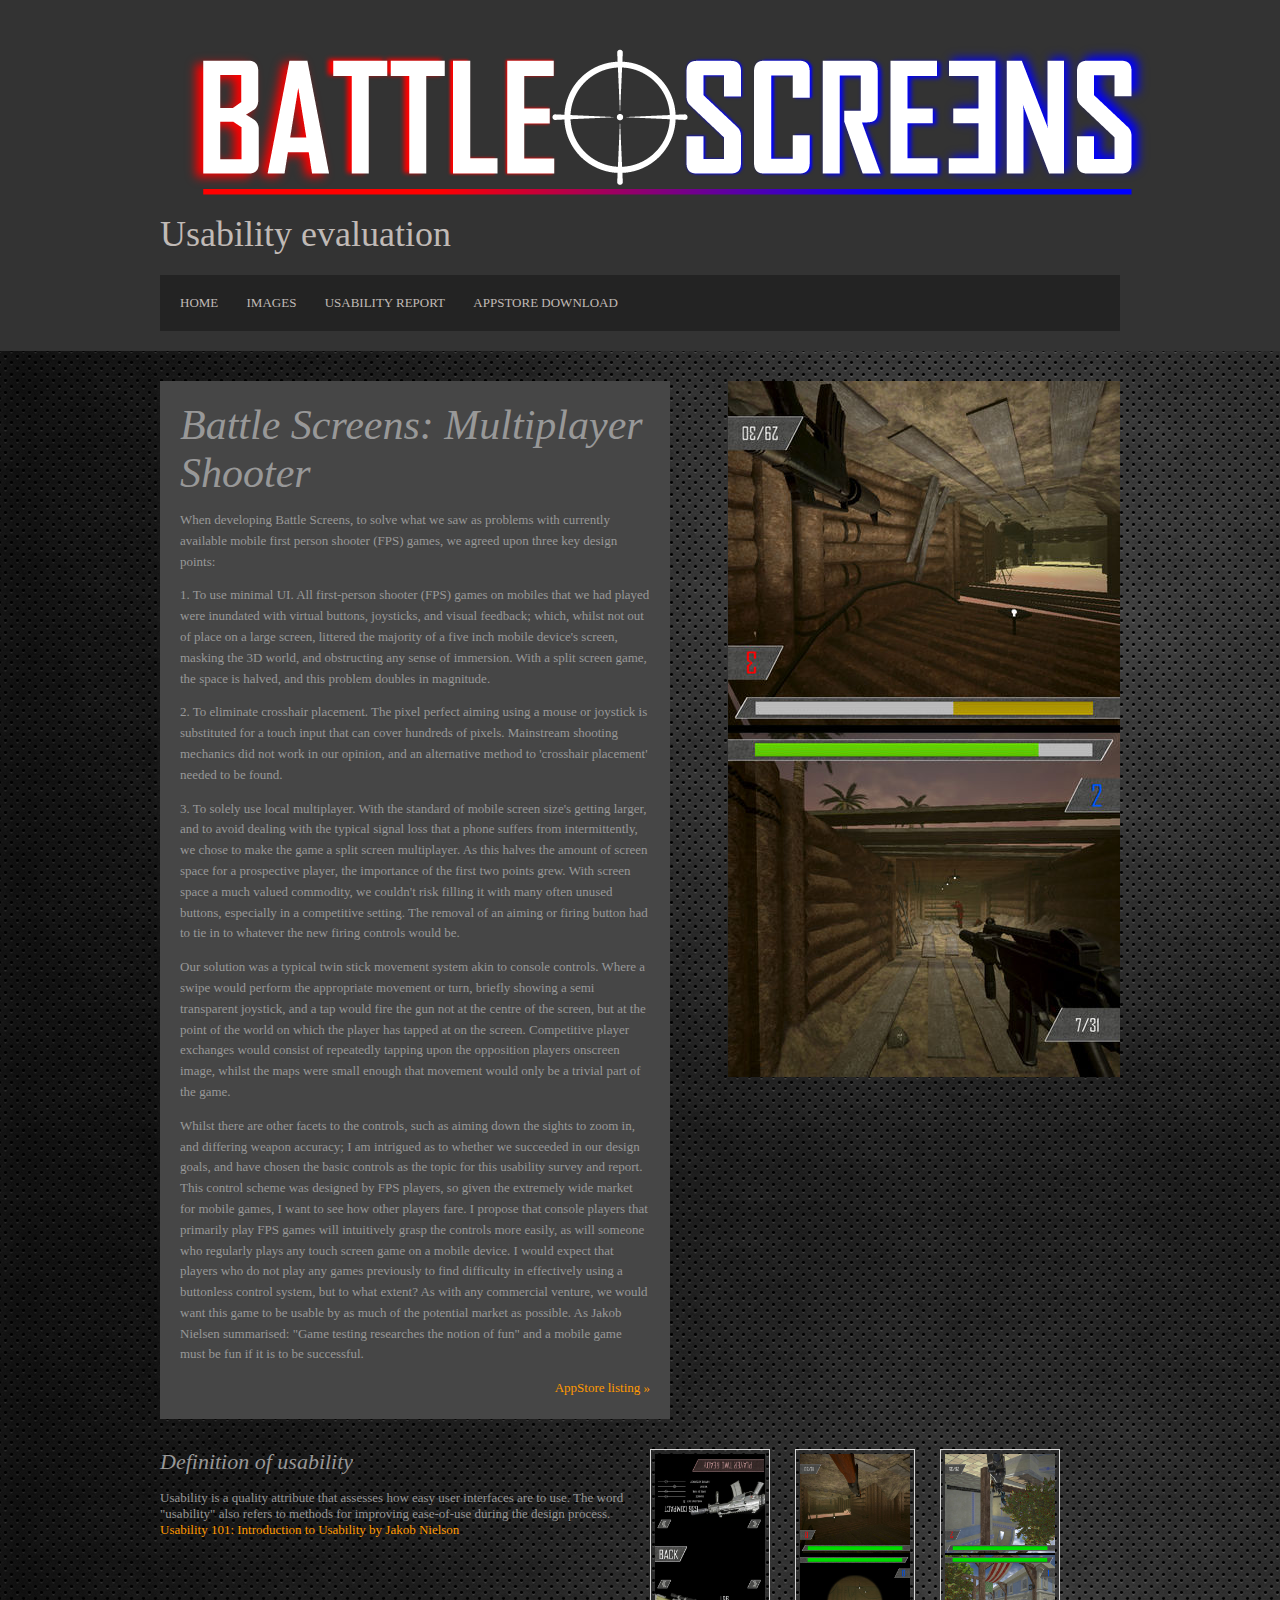
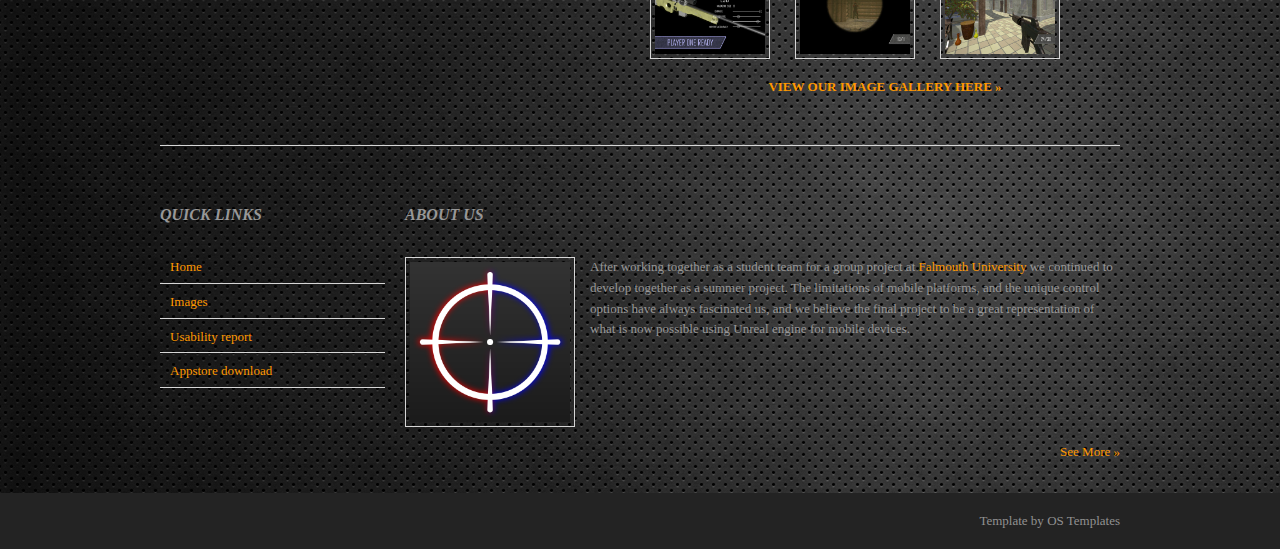
==== commit a101bcc0: "Added a lot to usability.html" ====
--- a/index.html
+++ b/index.html
@@ -13,13 +13,6 @@
                     <h1><a href="https://stompyy.github.io/comp210-interface-evaluation/index.html"><img src="images/BSLogo1024.png" alt="logo" style="width:1014px;height:193px;"></a></h1>
                     <h1>Usability evaluation</h1>
                 </div>
-                <form action="#" method="post">
-                    <fieldset>
-                        <legend>Search:</legend>
-                        <input type="text" value="Search Our Website&hellip;" onFocus="this.value=(this.value=='Search Our Website&hellip;')? '' : this.value ;">
-                        <input type="submit" id="sf_submit" value="submit">
-                    </fieldset>
-                </form>
                 <nav>
                     <ul>
                         <li><a href="https://stompyy.github.io/comp210-interface-evaluation/index.html">Home</a></li>
@@ -40,9 +33,9 @@
                         <figcaption>
                             <h2>Battle Screens: Multiplayer Shooter</h2>
                             <p>When developing Battle Screens, to solve what we saw as problems with currently available mobile first person shooter (FPS) games, we agreed upon three key design points: </p>
-                            <p>1. To use minimal UI. All first-person shooter (FPS) games on mobiles that we had played were inundated with virtual buttons, joysticks, and visual feedback; which, whilst not out of place on a large screen, littered the majority of a five inch mobile device's screen, masking the 3d world, and obstructing any sense of immersion. With a split screen game, the space is halved, and this problem doubles in magnitude.</p>
+                            <p>1. To use minimal UI. All first-person shooter (FPS) games on mobiles that we had played were inundated with virtual buttons, joysticks, and visual feedback; which, whilst not out of place on a large screen, littered the majority of a five inch mobile device's screen, masking the 3D world, and obstructing any sense of immersion. With a split screen game, the space is halved, and this problem doubles in magnitude.</p>
                             <p>2. To eliminate crosshair placement. The pixel perfect aiming using a mouse or joystick is substituted for a touch input that can cover hundreds of pixels. Mainstream shooting mechanics did not work in our opinion, and an alternative method to 'crosshair placement' needed to be found.</p>
-                            <p>3. To solely use local multiplayer. With the standard of mobile's screen size getting larger, and to avoid dealing with the typical signal loss that a phone suffers from intermittently, we chose to make the game a split screen multiplayer. As this halves the amount of screen space for a prospective player, the importance of the first two points grew. With screen space a much valued commodity, we couldn't risk filling it with many often unused buttons, especially in a competitive setting. The removal of an aiming or firing button had to tie in to whatever the new firing controls would be.</p>
+                            <p>3. To solely use local multiplayer. With the standard of mobile screen size's getting larger, and to avoid dealing with the typical signal loss that a phone suffers from intermittently, we chose to make the game a split screen multiplayer. As this halves the amount of screen space for a prospective player, the importance of the first two points grew. With screen space a much valued commodity, we couldn't risk filling it with many often unused buttons, especially in a competitive setting. The removal of an aiming or firing button had to tie in to whatever the new firing controls would be.</p>
                             <p>Our solution was a typical twin stick movement system akin to console controls. Where a swipe would perform the appropriate movement or turn, briefly showing a semi transparent joystick, and a tap would fire the gun not at the centre of the screen, but at the point of the world on which the player has tapped at on the screen. Competitive player exchanges would consist of repeatedly tapping upon the opposition players onscreen image, whilst the maps were small enough that movement would only be a trivial part of the game.</p>
                             <p>Whilst there are other facets to the controls, such as aiming down the sights to zoom in, and differing weapon accuracy; I am intrigued as to whether we succeeded in our design goals, and have chosen the basic controls as the topic for this usability survey and report. This control scheme was designed by FPS players, so given the extremely wide market for mobile games, I want to see how other players fare. I propose that console players that primarily play FPS games will intuitively grasp the controls more easily, as will someone who regularly plays any touch screen game on a mobile device. I would expect that players who do not play any games previously to find difficulty in effectively using a buttonless control system, but to what extent? As with any commercial venture, we would want this game to be usable by as much of the potential market as possible. As Jakob Nielsen summarised: "Game testing researches the notion of fun" and a mobile game must be fun if it is to be successful.</p>
                             <footer class="more"><a href="https://itunes.apple.com/us/app/battle-screens-multiplayer-shooter/id1265632895?mt=8">AppStore listing &raquo;</a></footer>
@@ -55,7 +48,7 @@
                         <!-- article 1 -->
                         <article class="two_quarter">
                             <h2>Definition of usability</h2>
-                            <p>Usability is a quality attribute that assesses how easy user interfaces are to use. The word "usability" also refers to methods for improving ease-of-use during the design process. <a href="https://www.unrealengine.com/what-is-unreal-engine-4" title="Usability 101">Usability 101: Introduction to Usability by Jakob Nielson</a></p>
+                            <p>Usability is a quality attribute that assesses how easy user interfaces are to use. The word "usability" also refers to methods for improving ease-of-use during the design process. <a href="http://didattica.uniroma2.it/assets/uploads/corsi/143228/Nielsen_5_articles.doc" title="Usability 101">Usability 101: Introduction to Usability by Jakob Nielson</a></p>
                         </article>
                         <!-- article 2 -->
                         <article class="two_quarter lastbox">
--- a/css/layout.css
+++ b/css/layout.css
@@ -113,6 +113,23 @@
 #container #slider figure img{float:right; width:630px; height:800px;}
 #container #slider figure figcaption{display:block; float:left; width:470px; height:auto; padding:20px; overflow:hidden; color:#989898; background-color:#464646; line-height:1.6em;}
 #container #slider figure figcaption a{color:#FF9900; background-color:#464646;}
+    #container #slider figure figcaption2 {
+        display: block;
+        float: left;
+        width: 300px;
+        height: auto;
+        padding: 20px;
+        overflow: hidden;
+        color: #989898;
+        background-color: #464646;
+        line-height: 1.6em;
+    }
+
+        #container #slider figure figcaption2 a {
+            color: #FF9900;
+            background-color: #464646;
+        }
+
 #container #slider figure h2{font-size:42px; font-weight:normal; font-style:italic; text-transform:none;}
 #container #slider figure footer{}
 
@@ -149,4 +166,10 @@
 /*----------------------------------------------Footer-------------------------------------*/
 
 #footer{padding:20px 0;}
-#footer p{margin:0; padding:0;}+#footer p{margin:0; padding:0;}
+
+
+
+.align-right{
+    float:right;
+}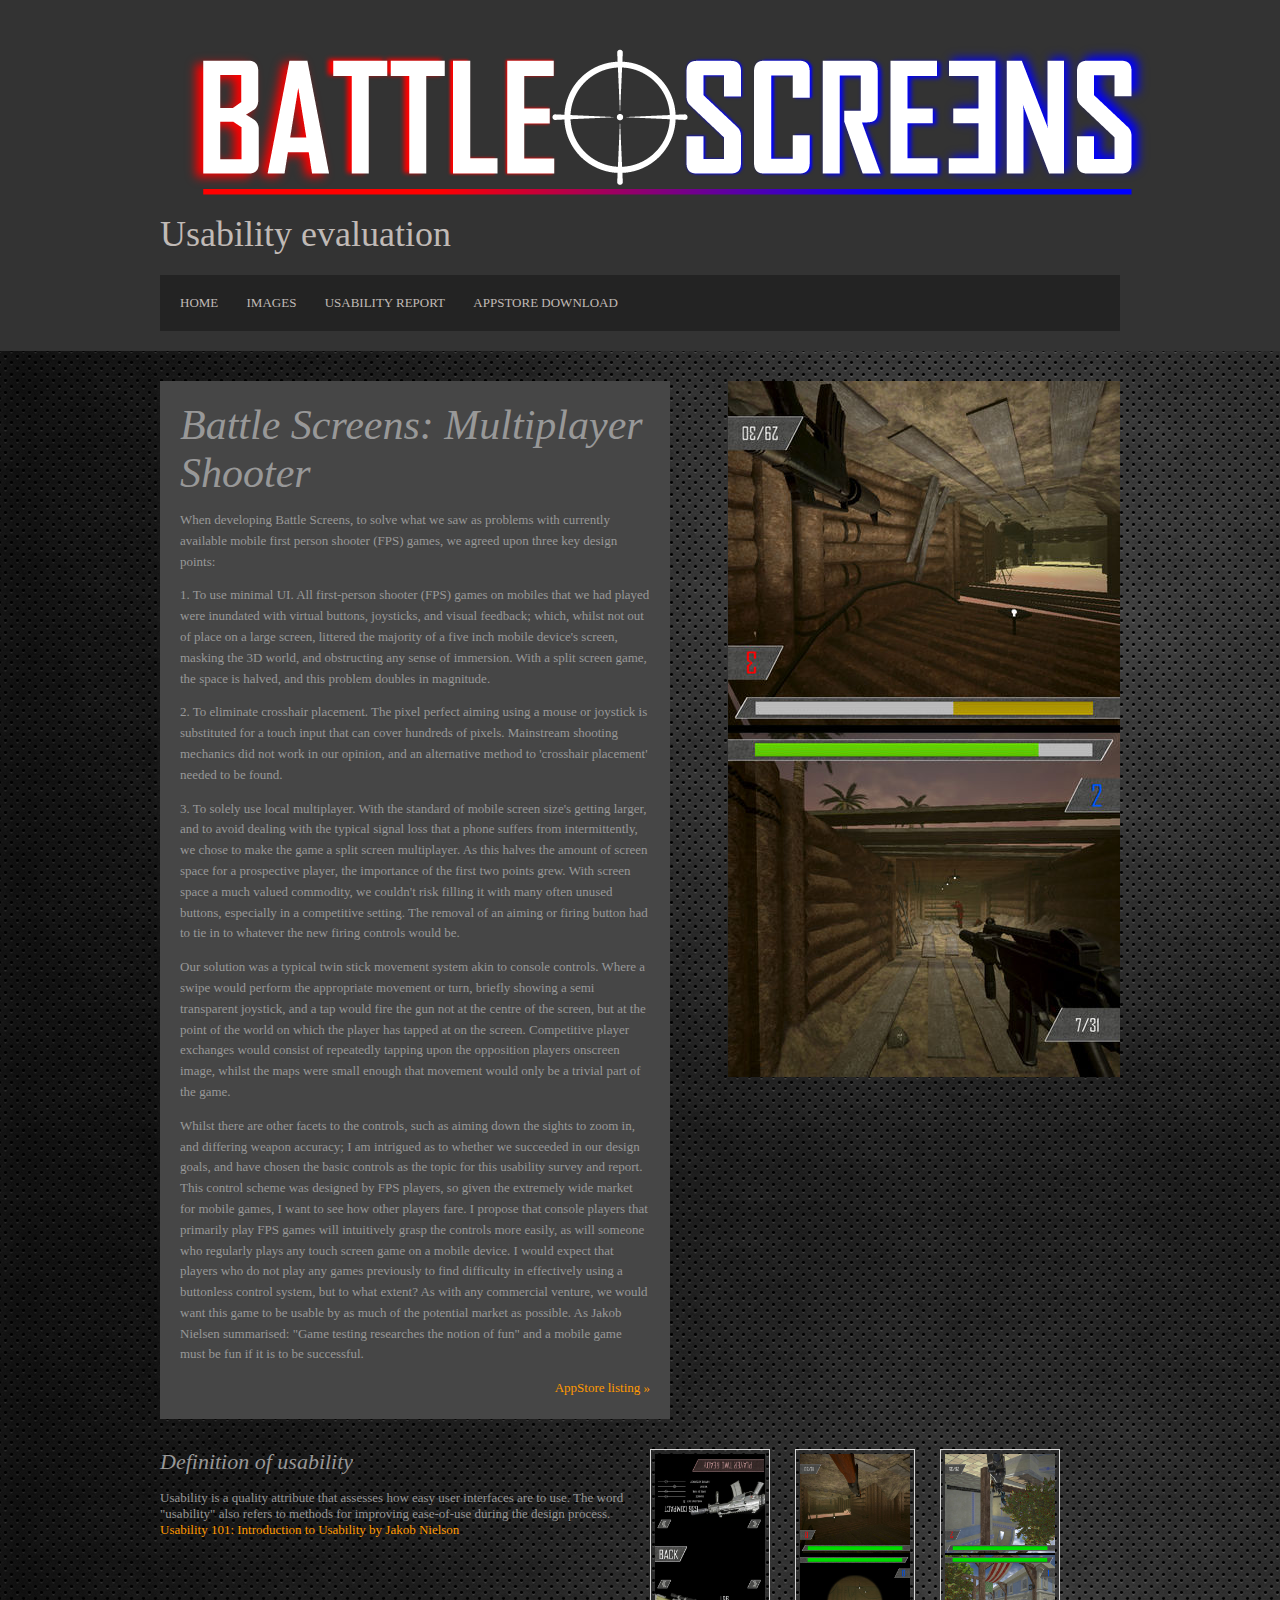
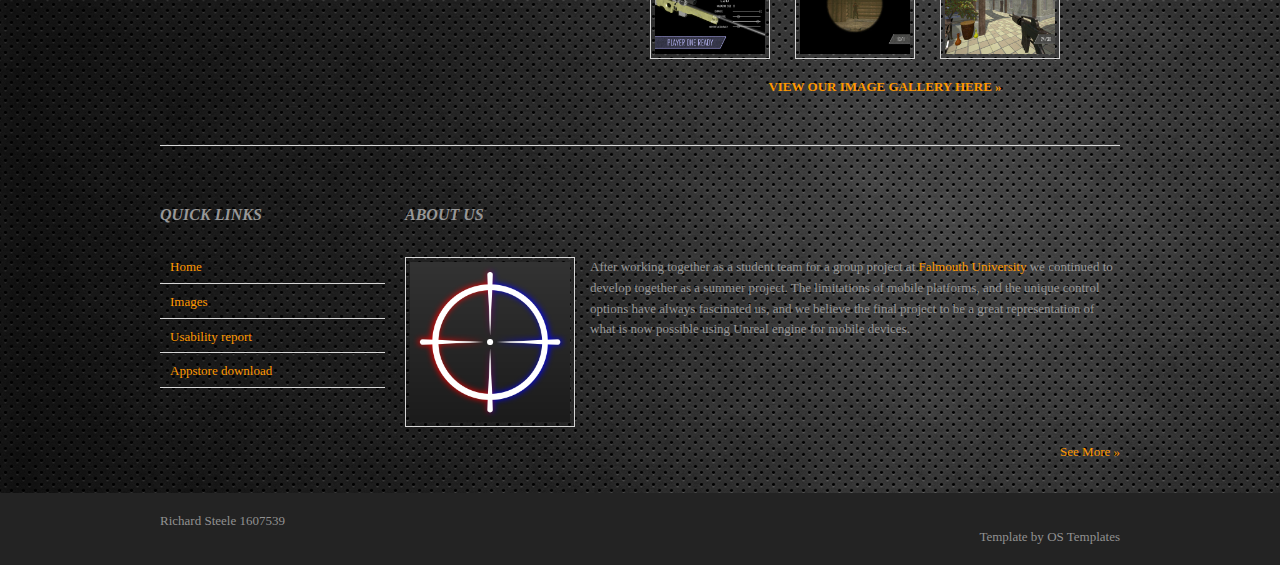
==== commit d0e16760: "Finished!" ====
--- a/index.html
+++ b/index.html
@@ -92,6 +92,7 @@
         <!-- Footer -->
         <div class="wrapper row3">
             <footer id="footer" class="clear">
+                <p class="align-left">Richard Steele 1607539</p>
                 <p class="fl_right">Template by <a href="http://www.os-templates.com/" title="Free Website Templates">OS Templates</a></p>
             </footer>
         </div>
--- a/css/layout.css
+++ b/css/layout.css
@@ -1,4 +1,4 @@
-w/*
+ w/*
 HTML 5 Template Name: Basic 90
 File: Layout CSS
 Author: OS Templates
@@ -172,4 +172,9 @@
 
 .align-right{
     float:right;
+    margin-bottom:15px;
+}
+.align_left{
+    float:left;
+    margin-top:15px;
 }